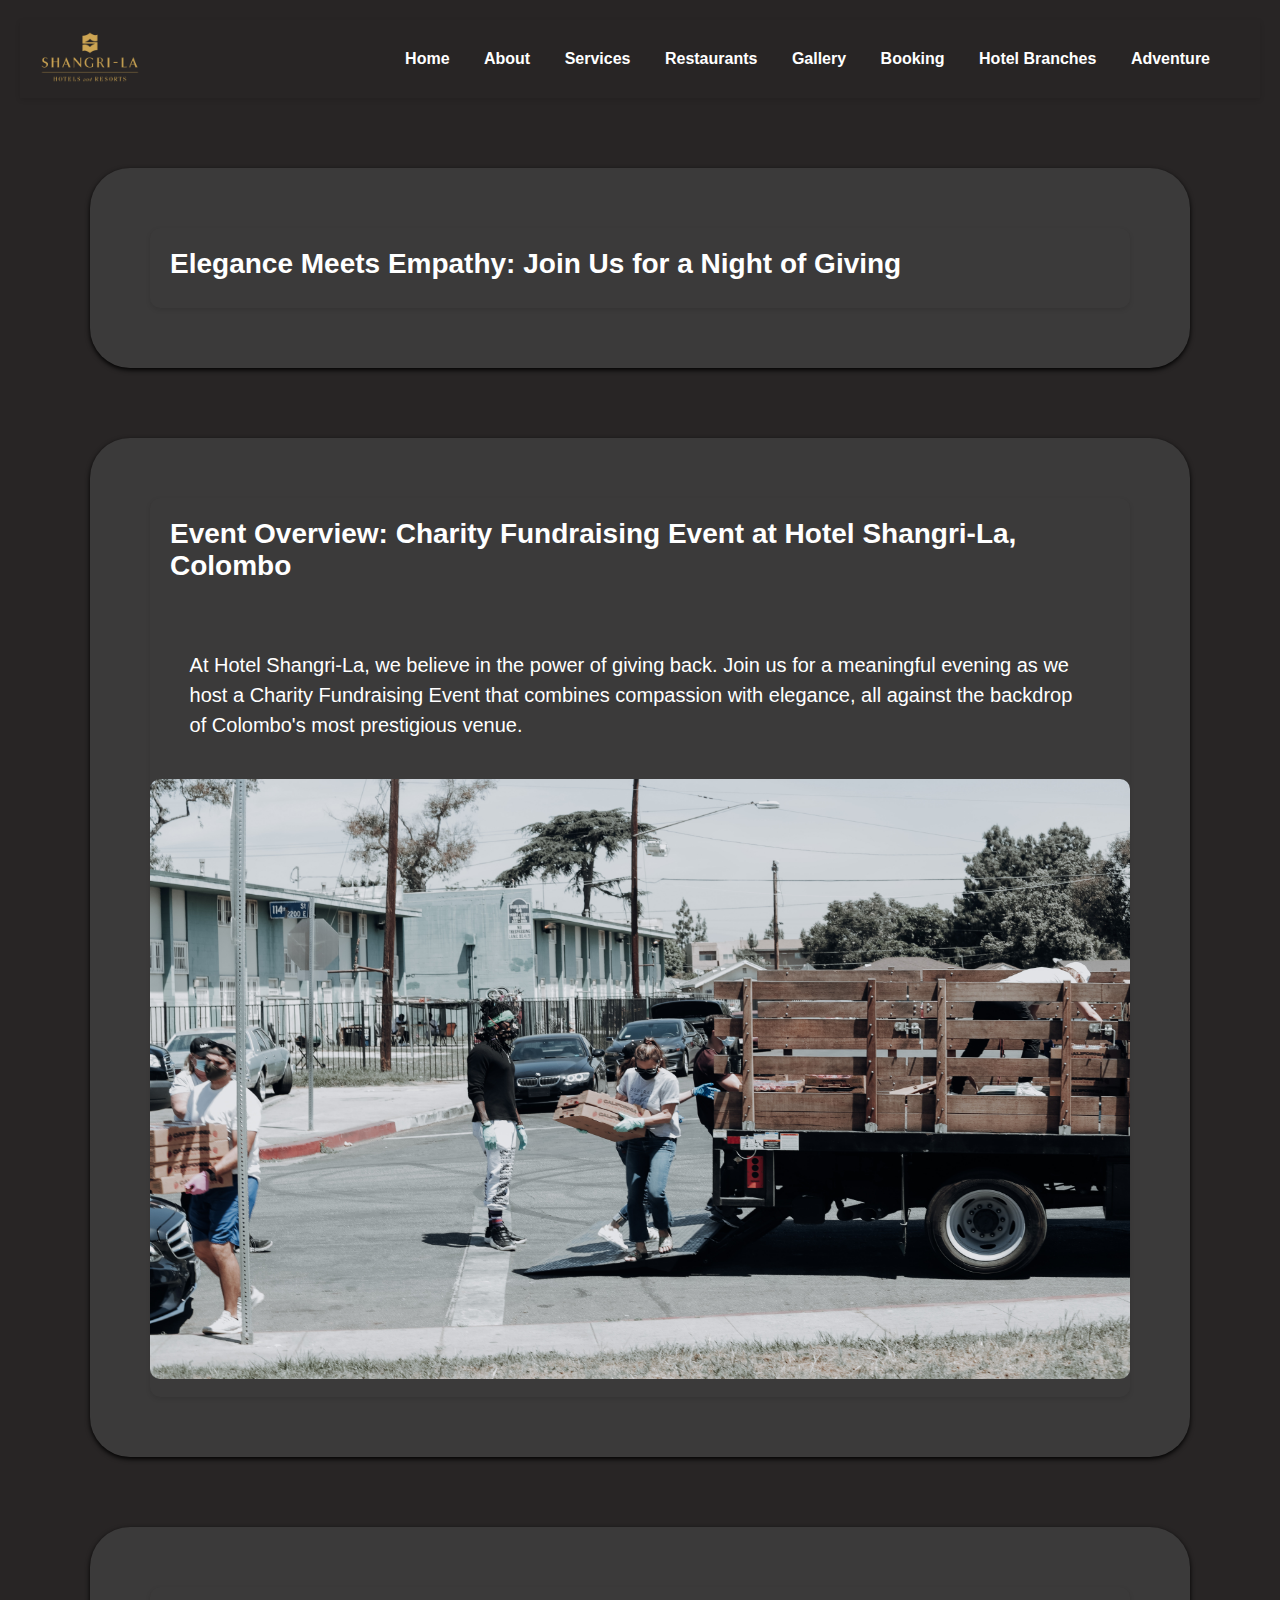
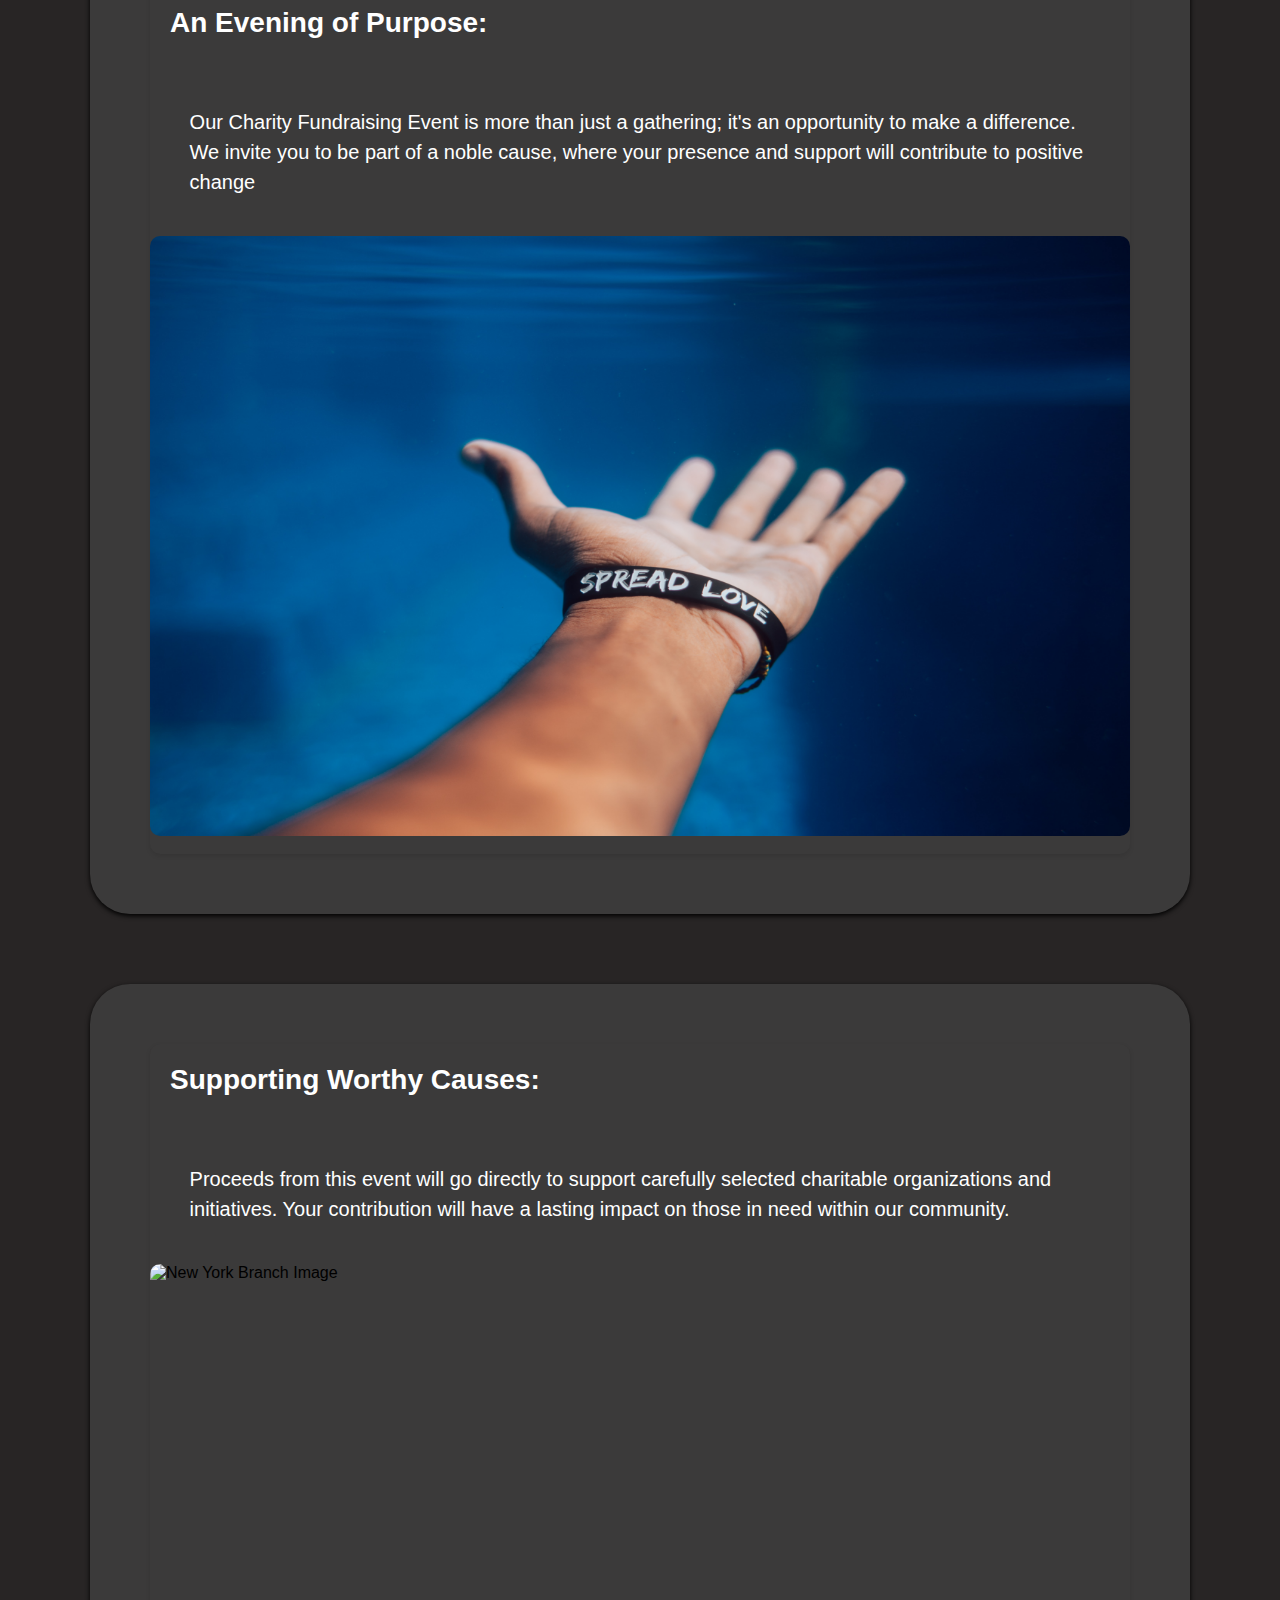
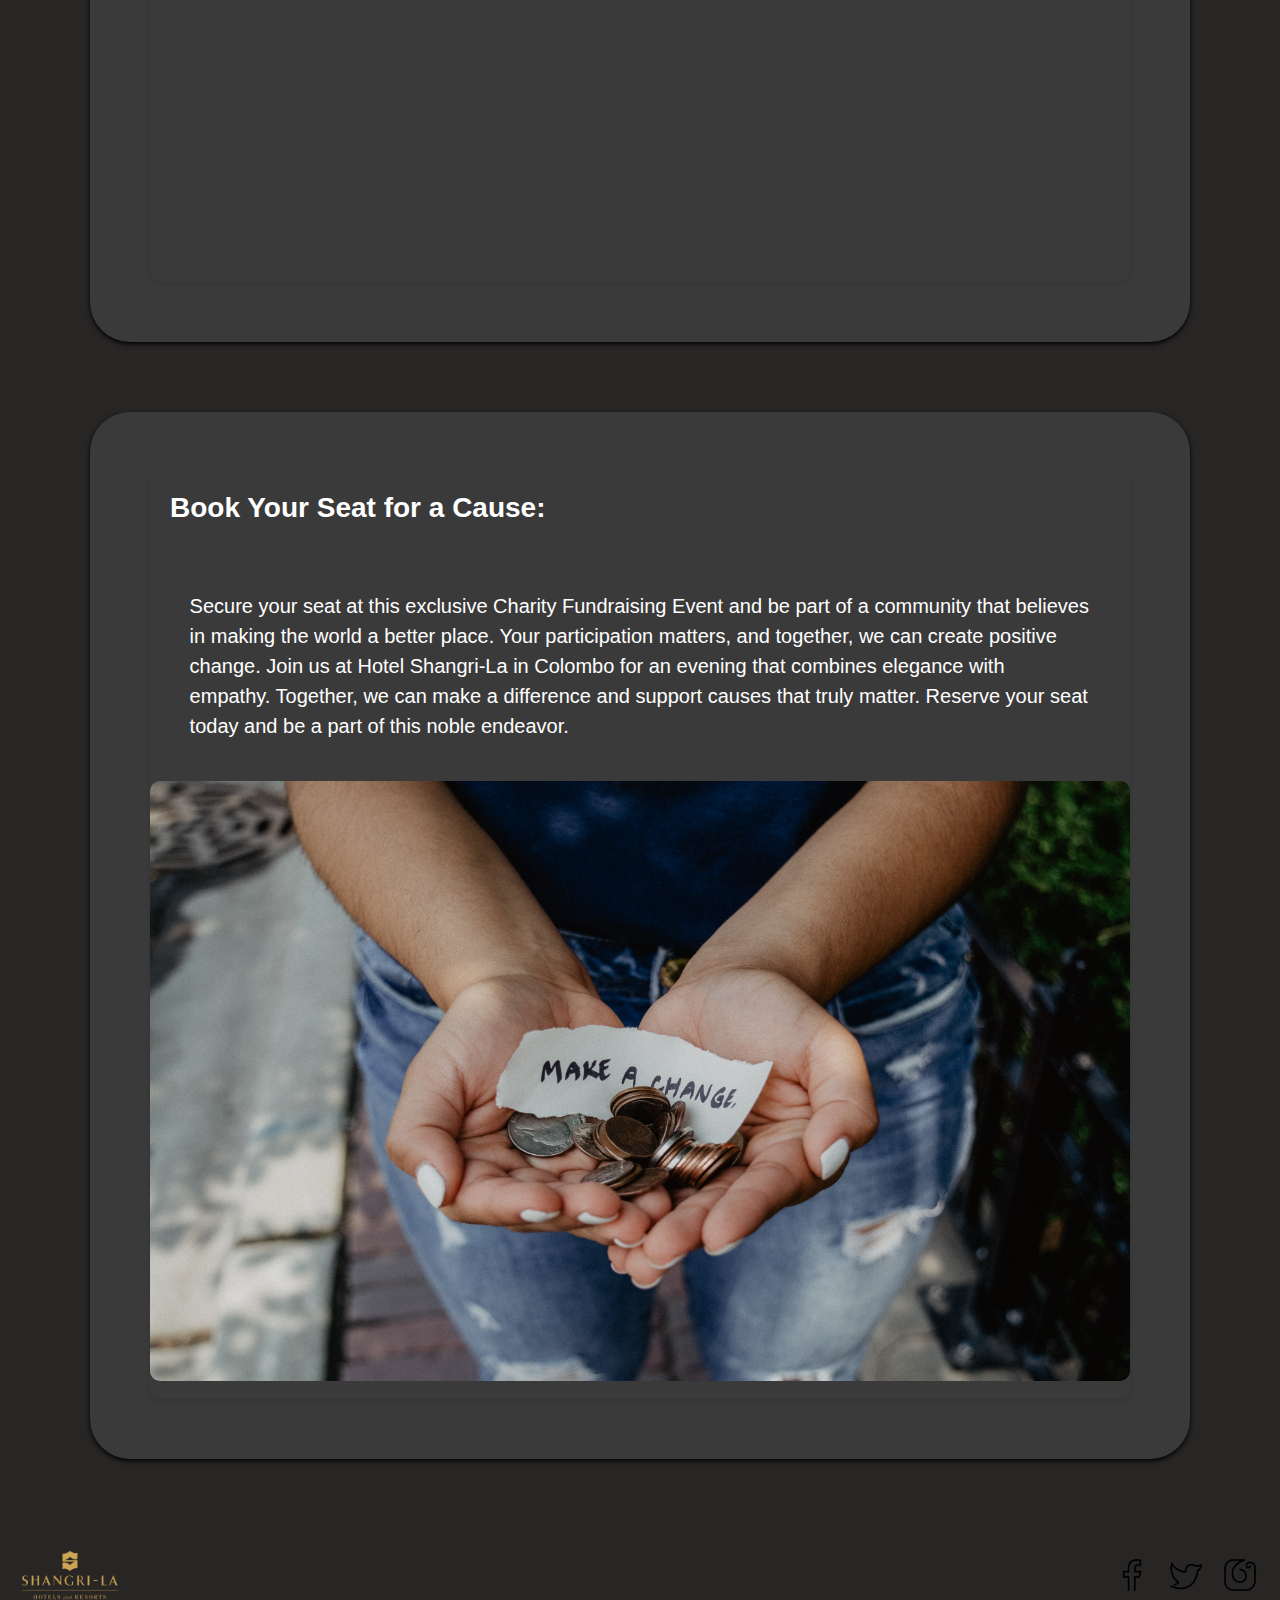
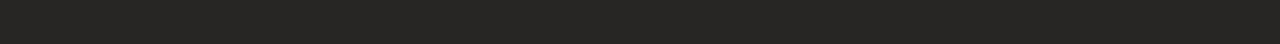
==== Event2.html @ b3d0e27a "Add files via upload" ====
<!DOCTYPE html>
<html lang="en">
<head>
    <meta charset="UTF-8">
    <meta name="viewport" content="width=device-width, initial-scale=1.0">
    <title>Shangri-La Hotel</title>
    <link rel="apple-touch-icon" sizes="180x180" href="./apple-touch-icon.png">
    <link rel="icon" type="image/png" sizes="32x32" href="./favicon-32x32.png">
    <link rel="icon" type="image/png" sizes="16x16" href="./favicon-16x16.png">
    <link rel="manifest" href="./site.webmanifest">
    <meta name="msapplication-TileColor" content="#da532c">
    <meta name="theme-color" content="#ffffff">
    <link rel="stylesheet" href="Event2.css"> <!-- You can create a separate CSS file for styling -->
</head>
<body>
    
    <input type="checkbox" id="menu-toggle" class="menu-toggle">
    <header>
        <div class="logo">
            <img src="pngwing.com.png" alt="Logo">
        </div>
        <label for="menu-toggle" class="menu-icon"><img  width="50%" src="134216_menu_lines_hamburger_icon (2).png"> </label>
        <nav>
            <ul class="nav-links">
                <li><a href="index.html">Home</a></li>
                <li><a href="about.html">About</a></li>
                <li><a href="services.html">Services</a></li>
                <li><a href="restaurants.html">Restaurants</a></li>
                <li><a href="gallery.html">Gallery</a></li>
                <li><a href="booking.html">Booking</a></li>
                <li><a href="branches.html">Hotel Branches</a></li>
                <li><a href="adventure.html">Adventure</a></li>
            </ul>
        </nav>
    </header>
<section class="events">
        <div class="event">
            <h2>Elegance Meets Empathy: Join Us for a Night of Giving</h2></br>
        </div>
</section>


<section class="events">
    <div class="event">
        <h2>Event Overview: Charity Fundraising Event at Hotel Shangri-La, Colombo</h2></br>
        <p>
            At Hotel Shangri-La, we believe in the power of giving back. Join us for a meaningful evening as we host a Charity Fundraising Event that combines compassion with elegance, all against the backdrop of Colombo's most prestigious venue.            

        </p><img align="center" src="joel-muniz-BErJJL_KsjA-unsplash.jpg" alt="New York Branch Image"></br>
        
        
    </div>
</section>

<section class="events">
    <div class="event">
        <h2>An Evening of Purpose:</h2></br>
        <p>
            Our Charity Fundraising Event is more than just a gathering; it's an opportunity to make a difference. We invite you to be part of a noble cause, where your presence and support will contribute to positive change            
        </p><img align="center" src="marcos-paulo-prado-83JZupwXfhU-unsplash.jpg" alt="New York Branch Image"></br>
        
        
    </div>
</section>

<section class="events">
    <div class="event">
        <h2>Supporting Worthy Causes:</h2></br>
        <p>
            Proceeds from this event will go directly to support carefully selected charitable organizations and initiatives. Your contribution will have a lasting impact on those in need within our community.            

        </p><img align="center" src="tim-marshall-cAtzHUz7Z8g-unsplash.jpg" alt="New York Branch Image"></br>
        
        
    </div>

</section>

   
<section class="events">
    <div class="event">
        <h2>Book Your Seat for a Cause:</h2></br>
        <p>
            Secure your seat at this exclusive Charity Fundraising Event and be part of a community that believes in making the world a better place. Your participation matters, and together, we can create positive change.
            Join us at Hotel Shangri-La in Colombo for an evening that combines elegance with empathy. Together, we can make a difference and support causes that truly matter. Reserve your seat today and be a part of this noble endeavor.
            

        </p><img align="center" src="katt-yukawa-K0E6E0a0R3A-unsplash.jpg" alt="New York Branch Image"></br>
        
        
    </div>

       




  </section>
  </section>



















    <footer>
        <div class="footer-content">
            <div class="footer-logo">
                <img src="pngwing.com.png" alt="Your Logo">
            </div>
            <div class="footer-social">
                <a href="#"><img width="40px" height="40px"src="Facebook.png" alt="Facebook"></a>
                <a href="#"><img width="40px" height="40px"src="Twitter.png" alt="Twitter"></a>
                <a href="#"><img width="40px" height="40px"src="Instagram.png" alt="Instagram"></a>
            </div>
        </div>   
        
    </footer>


    <script>
        // JavaScript for mobile menu toggle
        document.querySelector(".menu-icon").addEventListener("click", function() {
            const navLinks = document.querySelector(".nav-links");
            navLinks.classList.toggle("active");
        });
    </script>
---- Event2.css ----
html {

    scroll-behavior:smooth;
  }html {

    scroll-behavior:smooth;
  }

  body, h1, h2, p, ul, li {
    margin: 20px;
    padding: 0;
    font-family: "Arial", sans-serif;
    
}

/* Set a background color for the entire page */
body {
    background-color: hsl(0, 4%, 15%);
}

/* Style the header */
header {
    display: flex;
    justify-content: space-between;
    align-items: center;
    background-color: hsl(0, 4%, 15%);
    padding: 10px 20px; /* Increased padding for better spacing */
    box-shadow: 0px 2px 5px rgba(0, 0, 0, 0.1); /* Adjusted box shadow */
    
}

.logo img {
    max-width: 100px;
    height: auto;
}

nav ul {
    list-style: none;
}

nav ul li {
    display: inline;
    margin-right: 10px;
}

nav ul li:last-child {
    margin-right: 10px;
}

nav a {
    text-decoration: none;
    color: #ffffff;
    font-weight: bold;
    transition: color 0.3s;
}
#menu-toggle{
  position:absolute;
  top: -100px;
}
.menu-icon{
  display: none;
  position:relative;
  right: 3%;
  top: 25%;
  transform: translate(-50%);
}
nav a:hover {
    color: #ff6600;
}



.eventes {
    padding: 60px;
    background-color: hsl(0, 1%, 23%);
    margin: 70px;
    box-shadow: 0px 2px 5px rgb(0, 0, 0);
    border-radius: 40px;
    align-items: center;
}



.event {
    display: flex; /* Use flexbox to arrange items horizontally */
    flex-direction: column; /* Stack items vertically within each event */
    background-color: hsl(0, 1%, 23%);
    align-items: auto;
    border-radius: 10px;
    box-shadow: 0px 2px 5px rgba(0, 0, 0, 0.1);
    
}

.event h2 {
    font-size: 28px;
    font-weight: bold;
    margin-bottom: 10px;
    color: #ffffff;
}

.event p {
    font-size: 20px;
    line-height: 1.5;
    margin-bottom: 20px;
    color: #ffffff;
    padding: 2%;
}

.event img {
    max-width: 1800px; /* Adjust image width as needed */
    height: 600px;
    border-radius: 10px;
    
    
}

footer {
    text-align: center;
    background-color: hsl(0, 4%, 15%);
    padding: 20px 0;
    color: #fff;
    font-size: 14px;
}

.footer-content {
    display: flex;
    justify-content: space-between;
    align-items: center;
    max-width: 1800px;
    margin: 0 auto;
}

.footer-logo img {
    max-width: 100px;
    height: auto;
}

.footer-social a {
    margin-left: 10px;
    max-width: 100px;
    height: auto;
    size: 10%;
}

@media (max-width: 768px) {
    .content {
        flex-direction: column; /* Display items as a column */
    }

    .content-item {
        flex-basis: 100%; /* Take up the full width */
        margin-right: 0; /* Remove right margin */
    }

    .menu-icon {
        display: block; /* Show the hamburger icon on smaller screens */
        cursor: pointer;
        font-size: 24px;
        margin-left: auto; /* Adjusted margin for spacing */
        color: #fff; /* Set the color for the hamburger icon */
        
    }

    .nav-links {
        list-style: none;
        display: none;
        flex-direction: column;
        background-color: hsl(0, 4%, 15%);
        position: absolute;
        top: 60px;
        right: 0; /* Adjusted to align with the right edge of the header */
        text-align: center;
        z-index: 1;
        width: 100%;
        padding: 20px 0; /* Added padding for better spacing */
    }

    .nav-links.active {
        display: flex;
    }

    .nav-links li {
        margin: 10px 0;
    }

    .nav-links a {
        color: #fff;
        text-decoration: none;
        font-weight: bold;
        transition: color 0.3s;
    }

    .nav-links a:  {
        color: #ff6600;
    }
}


.events {
    padding: 60px;
    background-color: hsl(0, 1%, 23%);
    margin: 70px;
    box-shadow: 0px 2px 5px rgb(0, 0, 0);
    border-radius: 40px;
    align-items: center;
    
}




.event {
    display: flex; /* Use flexbox to arrange items horizontally */
    flex-direction: column; /* Stack items vertically within each event */
    background-color: hsl(0, 1%, 23%);
    align-items: auto;
    border-radius: 10px;
    box-shadow: 0px 2px 5px rgba(0, 0, 0, 0.1);
    
}

.event h2 {
    font-size: 28px;
    font-weight: bold;
    margin-bottom: 10px;
    color: #ffffff;
}

.event p {
    font-size: 20px;
    line-height: 1.5;
    margin-bottom: 20px;
    color: #ffffff;
    padding: 2%;
}

.event img {
    max-width: 1800px; /* Adjust image width as needed */
    height: 600px;
    border-radius: 10px;
    
    
}
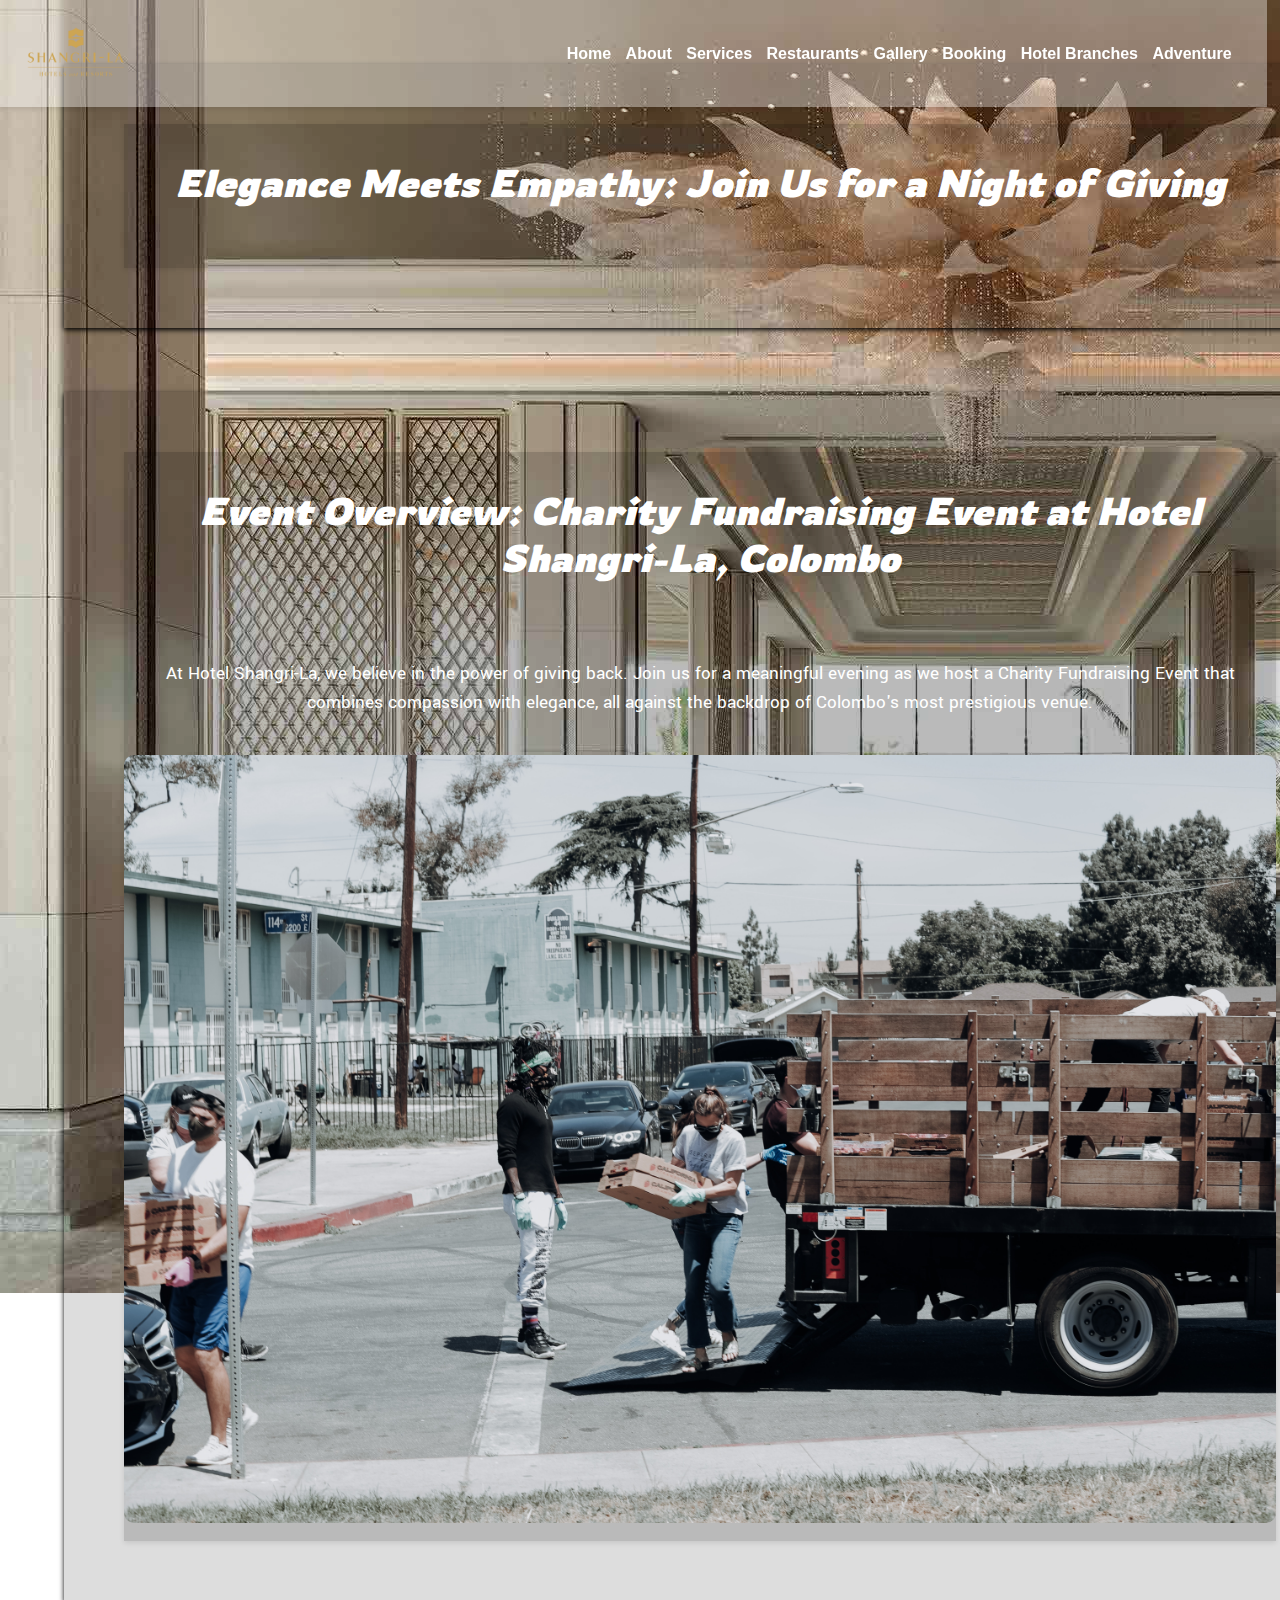
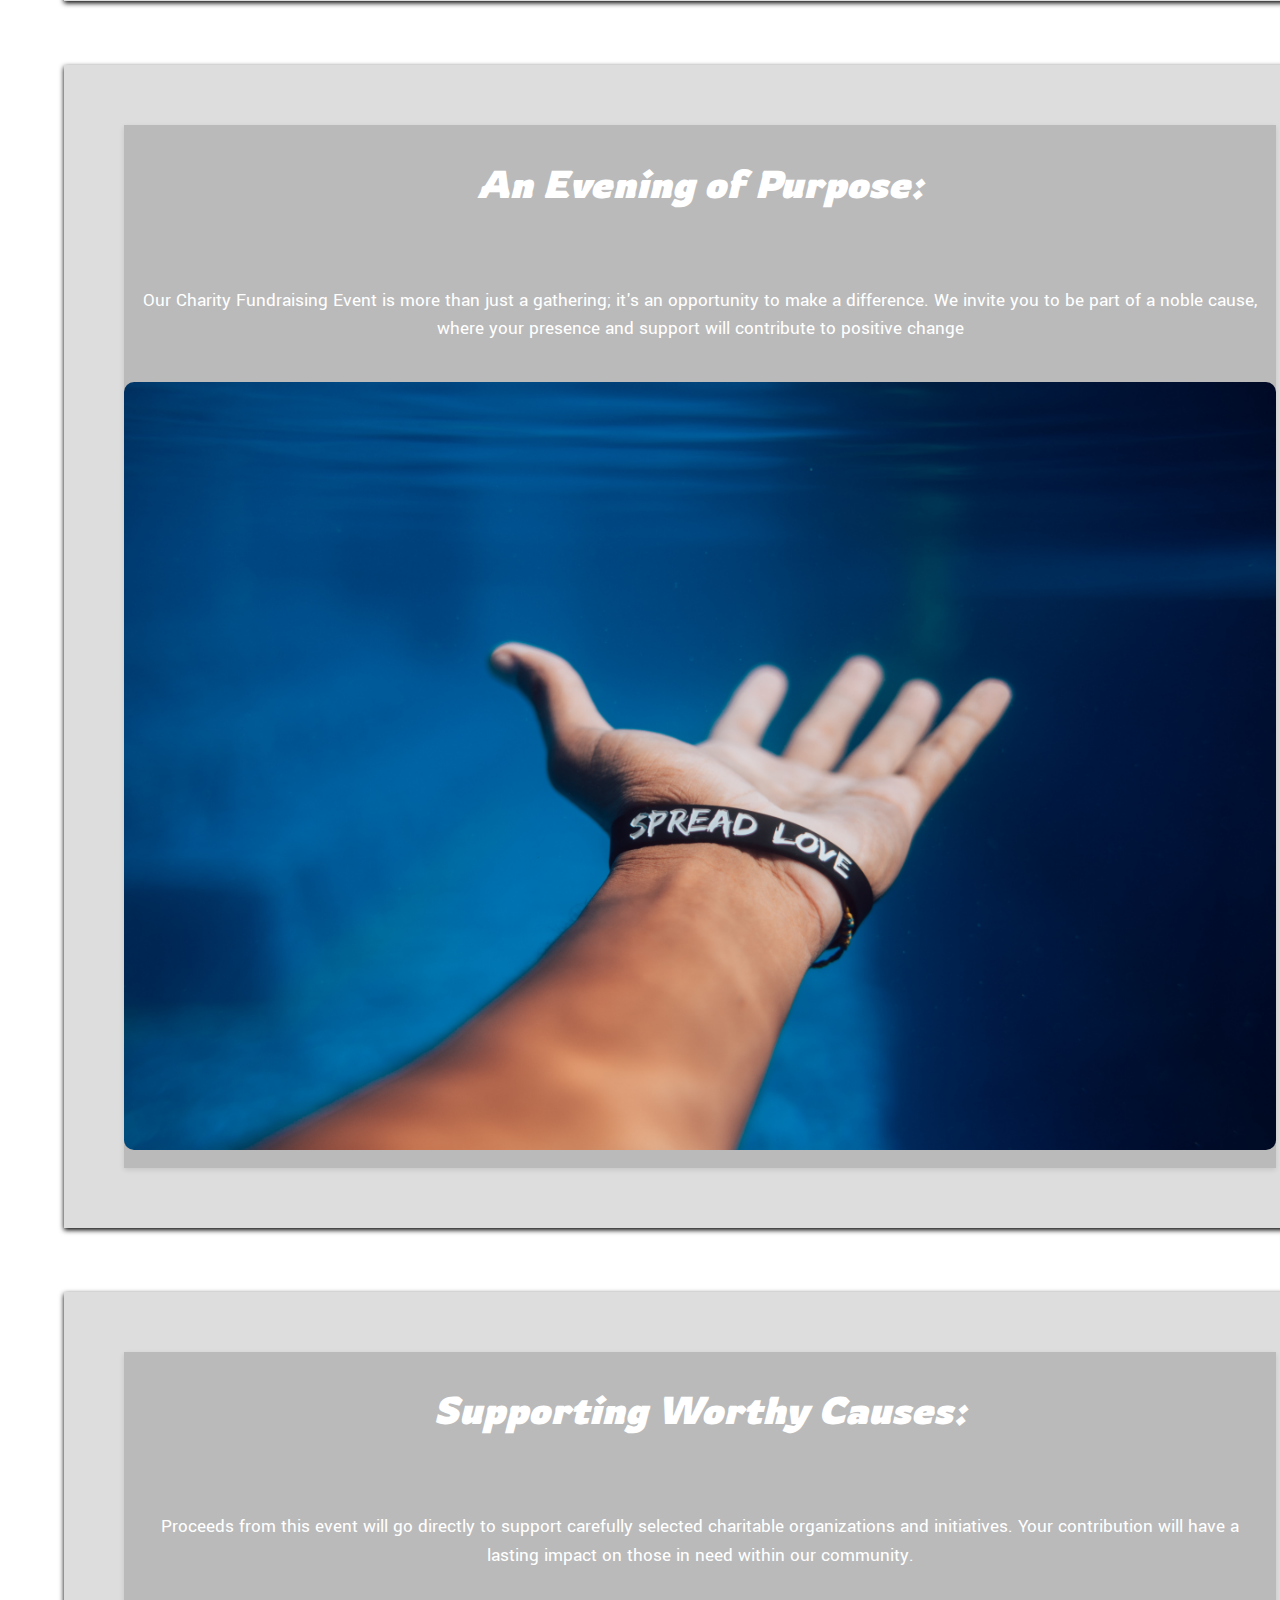
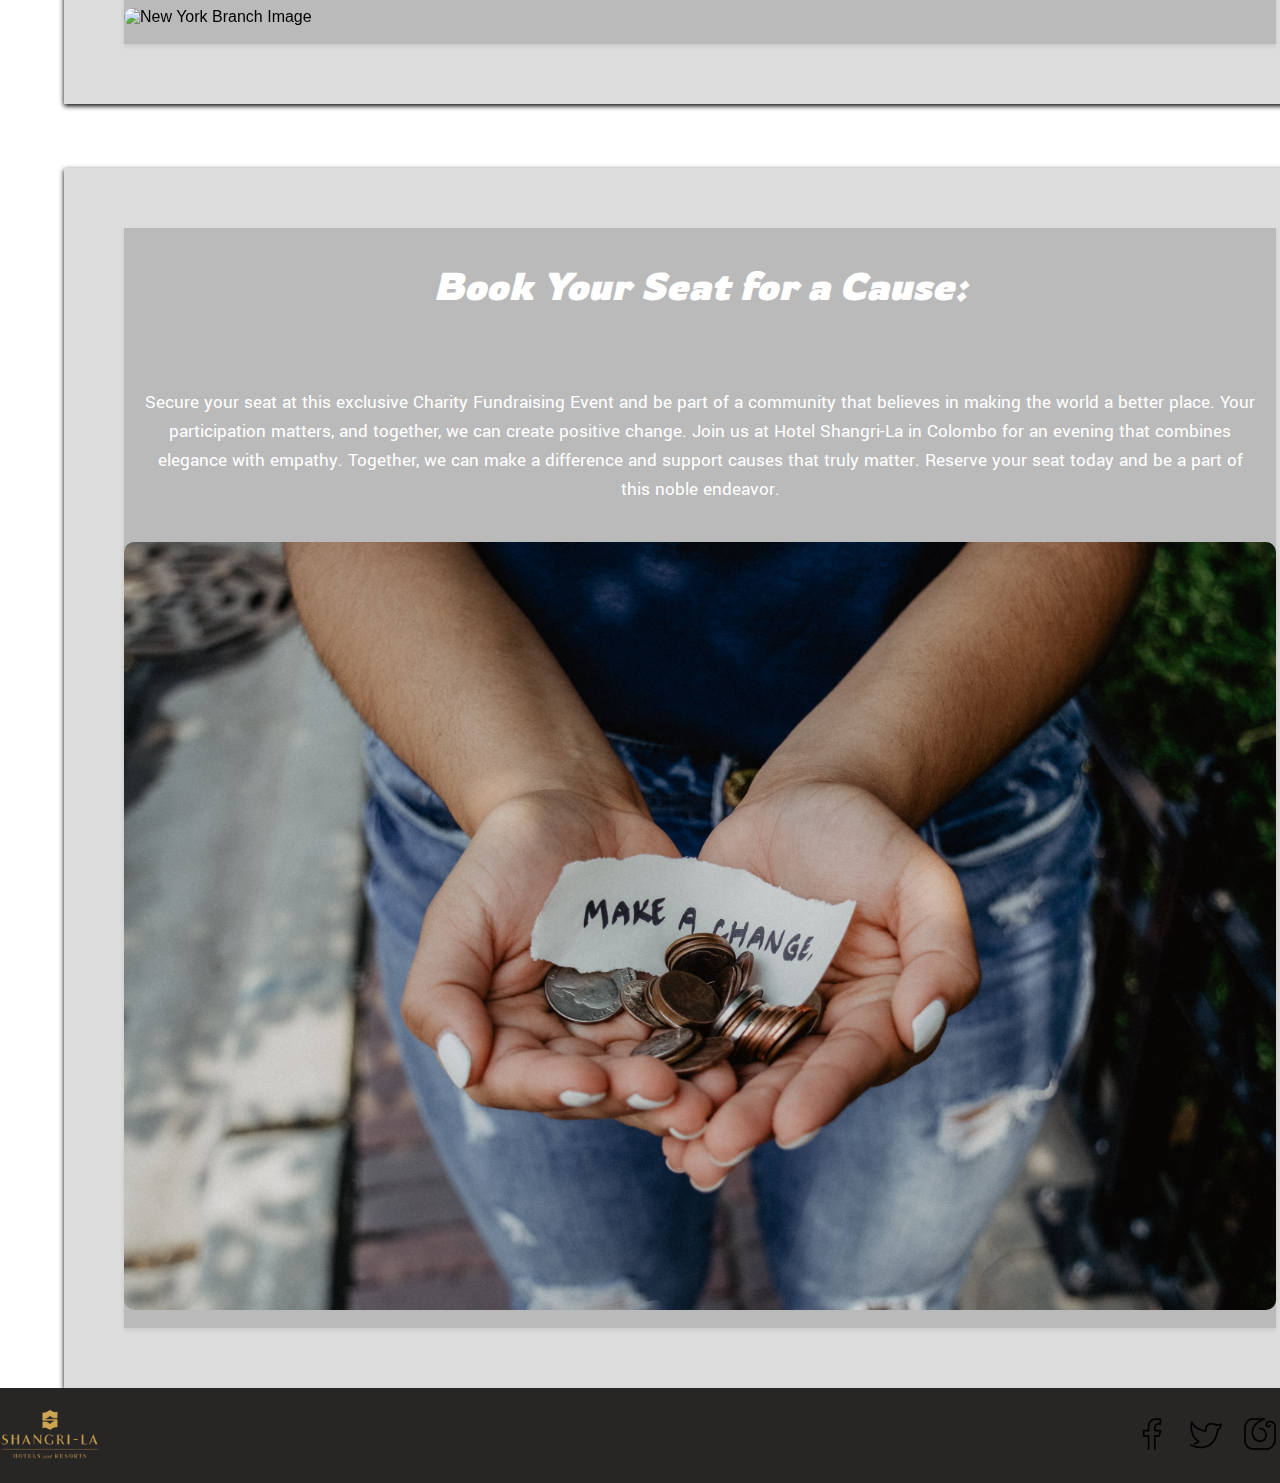
==== commit 50603e79: "Update Event2.html" ====
--- a/Event2.html
+++ b/Event2.html
@@ -10,7 +10,7 @@
     <link rel="manifest" href="./site.webmanifest">
     <meta name="msapplication-TileColor" content="#da532c">
     <meta name="theme-color" content="#ffffff">
-    <link rel="stylesheet" href="Event2.css"> <!-- You can create a separate CSS file for styling -->
+    <link rel="stylesheet" href="Event1.css"> <!-- You can create a separate CSS file for styling -->
 </head>
 <body>
     
@@ -137,4 +137,4 @@
             const navLinks = document.querySelector(".nav-links");
             navLinks.classList.toggle("active");
         });
-    </script>+    </script>
--- a/Event1.css
+++ b/Event1.css
@@ -0,0 +1,261 @@
+@import url('https://fonts.googleapis.com/css2?family=Rowdies&family=Yantramanav&display=swap');
+html {
+
+    scroll-behavior:smooth;
+  }
+
+  body, h1, h2, p, ul, li {
+    margin: 0;
+    padding: 0;
+    font-family: "Arial", sans-serif;
+    
+}
+
+/* Set a background color for the entire page */
+body {
+    background-image: url(evntback.jpg);
+    background-repeat: no-repeat;
+    background-attachment: fixed;
+    overflow-x: hidden;
+
+}
+
+/* Style the header */
+header {
+    display: flex;
+    justify-content: space-between;
+    align-items: center;
+    background-color: #ffffff5f;
+    background-attachment: fixed;
+    padding: 2%; /* Increased padding for better spacing */
+    box-shadow: 0px 2px 5px rgba(0, 0, 0, 0.1); /* Adjusted box shadow */
+    position: fixed;
+    width: 95%;
+    top: 0;
+    
+}
+
+.logo img {
+    max-width: 100px;
+    height: auto;
+}
+
+nav ul {
+    list-style: none;
+}
+
+nav ul li {
+    display: inline;
+    margin-right: 10px;
+}
+
+nav ul li:last-child {
+    margin-right: 10px;
+}
+
+nav a {
+    text-decoration: none;
+    color: #ffffff;
+    font-weight: bold;
+    transition: ease 1s;
+}
+#menu-toggle{
+  position:absolute;
+  top: -100px;
+}
+.menu-icon{
+  display: none;
+  position:relative;
+  right: 3%;
+  top: 25%;
+  transform: translate(-50%);
+}
+nav a:hover {
+    color: #ff6600;
+    font-size: 2vw;
+    transition: 1s ease-in;
+}
+
+
+
+.events {
+    padding: 60px;
+    width: 90%;
+    background-color: hsla(0, 0%, 0%, 0.133);
+    margin-left: 5%;
+    margin-right: 5%;
+    box-shadow: 0px 2px 5px rgb(0, 0, 0);
+    align-items: center;
+    margin-top: 5%;
+}
+
+
+
+.event {
+    display: flex; /* Use flexbox to arrange items horizontally */
+    flex-direction: column; /* Stack items vertically within each event */
+    background-color: hsla(0, 0%, 0%, 0.158);
+    align-items: auto;
+    box-shadow: 0px 2px 5px rgba(0, 0, 0, 0.1);
+    
+}
+
+.event h2 {
+    font-size: 3vw;
+    font-weight: bold;
+    margin-bottom: 10px;
+    color: #ffffff;
+    padding: 3%;
+    font-family: Rowdies;
+    text-align: center;
+    font-style: italic;
+}
+
+.event p {
+    font-size: 1.5vw;
+    line-height: 1.5;
+    margin-bottom: 20px;
+    color: #ffffff;
+    padding: 1.5%;
+    text-align: center;
+    font-family: Yantramanav;
+}
+
+.event img {
+    width: 100%; /* Adjust image width as needed */
+    height: auto;
+    border-radius: 10px;
+    animation: picani 10s ease-in-out infinite ;   
+    z-index: 0; 
+}
+@keyframes picani {
+    from{
+opacity: 0%;
+    }
+    to{
+opacity: 100%;
+
+    }
+}
+footer {
+    text-align: center;
+    background-color: hsl(0, 4%, 15%);
+    padding: 20px 0;
+    color: #fff;
+    font-size: 14px;
+}
+
+.footer-content {
+    display: flex;
+    justify-content: space-between;
+    align-items: center;
+    max-width: 1800px;
+    margin: 0 auto;
+}
+
+.footer-logo img {
+    max-width: 100px;
+    height: auto;
+}
+
+.footer-social a {
+    margin-left: 10px;
+    max-width: 100px;
+    height: auto;
+    size: 10%;
+}
+
+@media (max-width: 768px) {
+    .content {
+        flex-direction: column; /* Display items as a column */
+    }
+
+    .content-item {
+        flex-basis: 100%; /* Take up the full width */
+        margin-right: 0; /* Remove right margin */
+    }
+
+    .menu-icon {
+        display: block; /* Show the hamburger icon on smaller screens */
+        cursor: pointer;
+        font-size: 24px;
+        margin-left: auto; /* Adjusted margin for spacing */
+        color: #fff; /* Set the color for the hamburger icon */
+        
+    }
+
+    .nav-links {
+        list-style: none;
+        display: none;
+        flex-direction: column;
+        background-color: hsl(0, 4%, 15%);
+        position: absolute;
+        top: 60px;
+        right: 0; /* Adjusted to align with the right edge of the header */
+        text-align: center;
+        z-index: 1;
+        width: 100%;
+        padding: 20px 0; /* Added padding for better spacing */
+    }
+
+    .nav-links.active {
+        display: flex;
+    }
+
+    .nav-links li {
+        margin: 10px 0;
+    }
+
+    .nav-links a {
+        color: #fff;
+        text-decoration: none;
+        font-weight: bold;
+        transition: color 0.3s;
+    }
+
+.events {
+    padding: 60px;
+    width: 100%;
+    background-color: hsl(0, 1%, 23%);
+    margin-left: 0;
+    margin-right: 0;
+    box-shadow: 0px 2px 5px rgb(0, 0, 0);
+    align-items: center;
+}
+
+
+
+
+.event {
+    display: flex; /* Use flexbox to arrange items horizontally */
+    flex-direction: column; /* Stack items vertically within each event */
+    background-color: hsl(0, 1%, 23%);
+    align-items: auto;
+    box-shadow: 0px 2px 5px rgba(0, 0, 0, 0.1);
+    width: 80%;
+    
+}
+
+.event h2 {
+    font-size: 28px;
+    font-weight: bold;
+    margin-bottom: 10px;
+    color: #ffffff;
+}
+
+.event p {
+    font-size: 20px;
+    line-height: 1.5;
+    margin-bottom: 20px;
+    color: #ffffff;
+    padding: 2%;
+}
+
+.event img {
+    max-width: 1800px; /* Adjust image width as needed */
+    height: 600px;
+    border-radius: 10px;
+    
+    
+}
+}
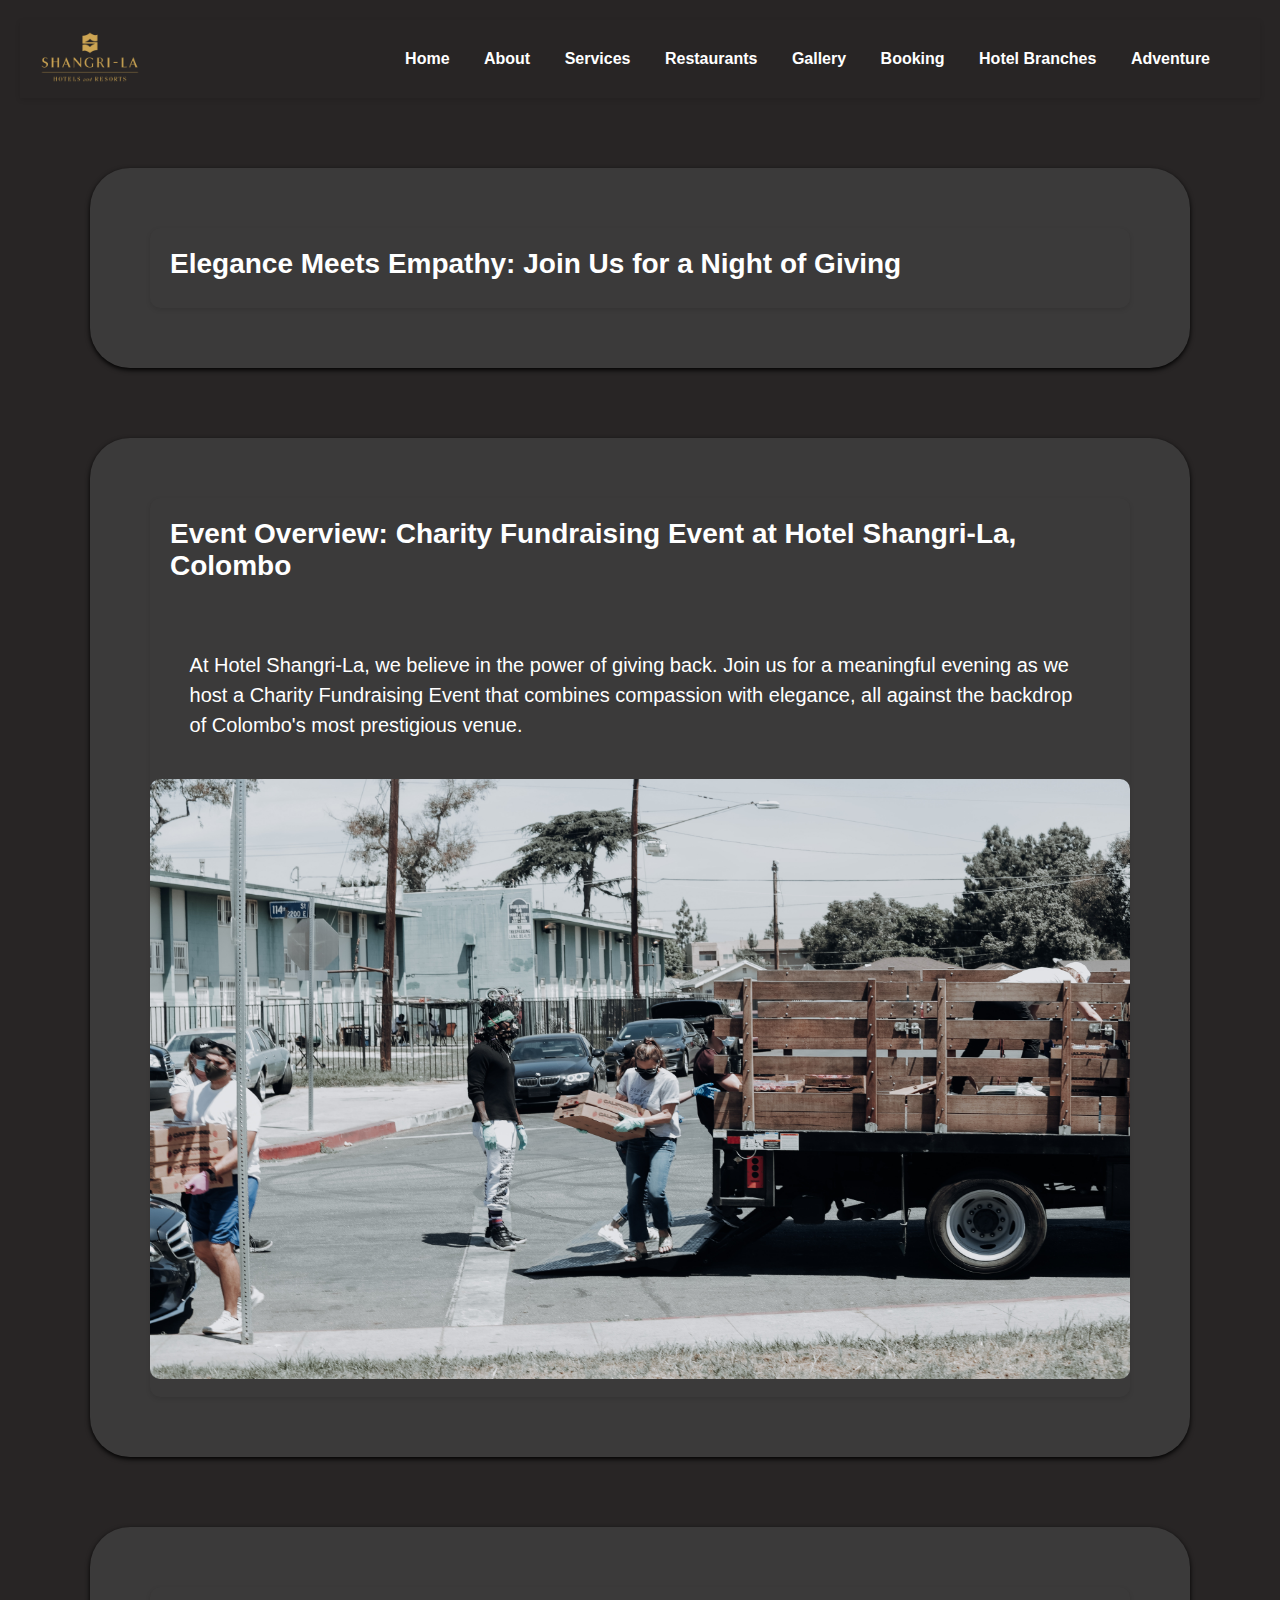
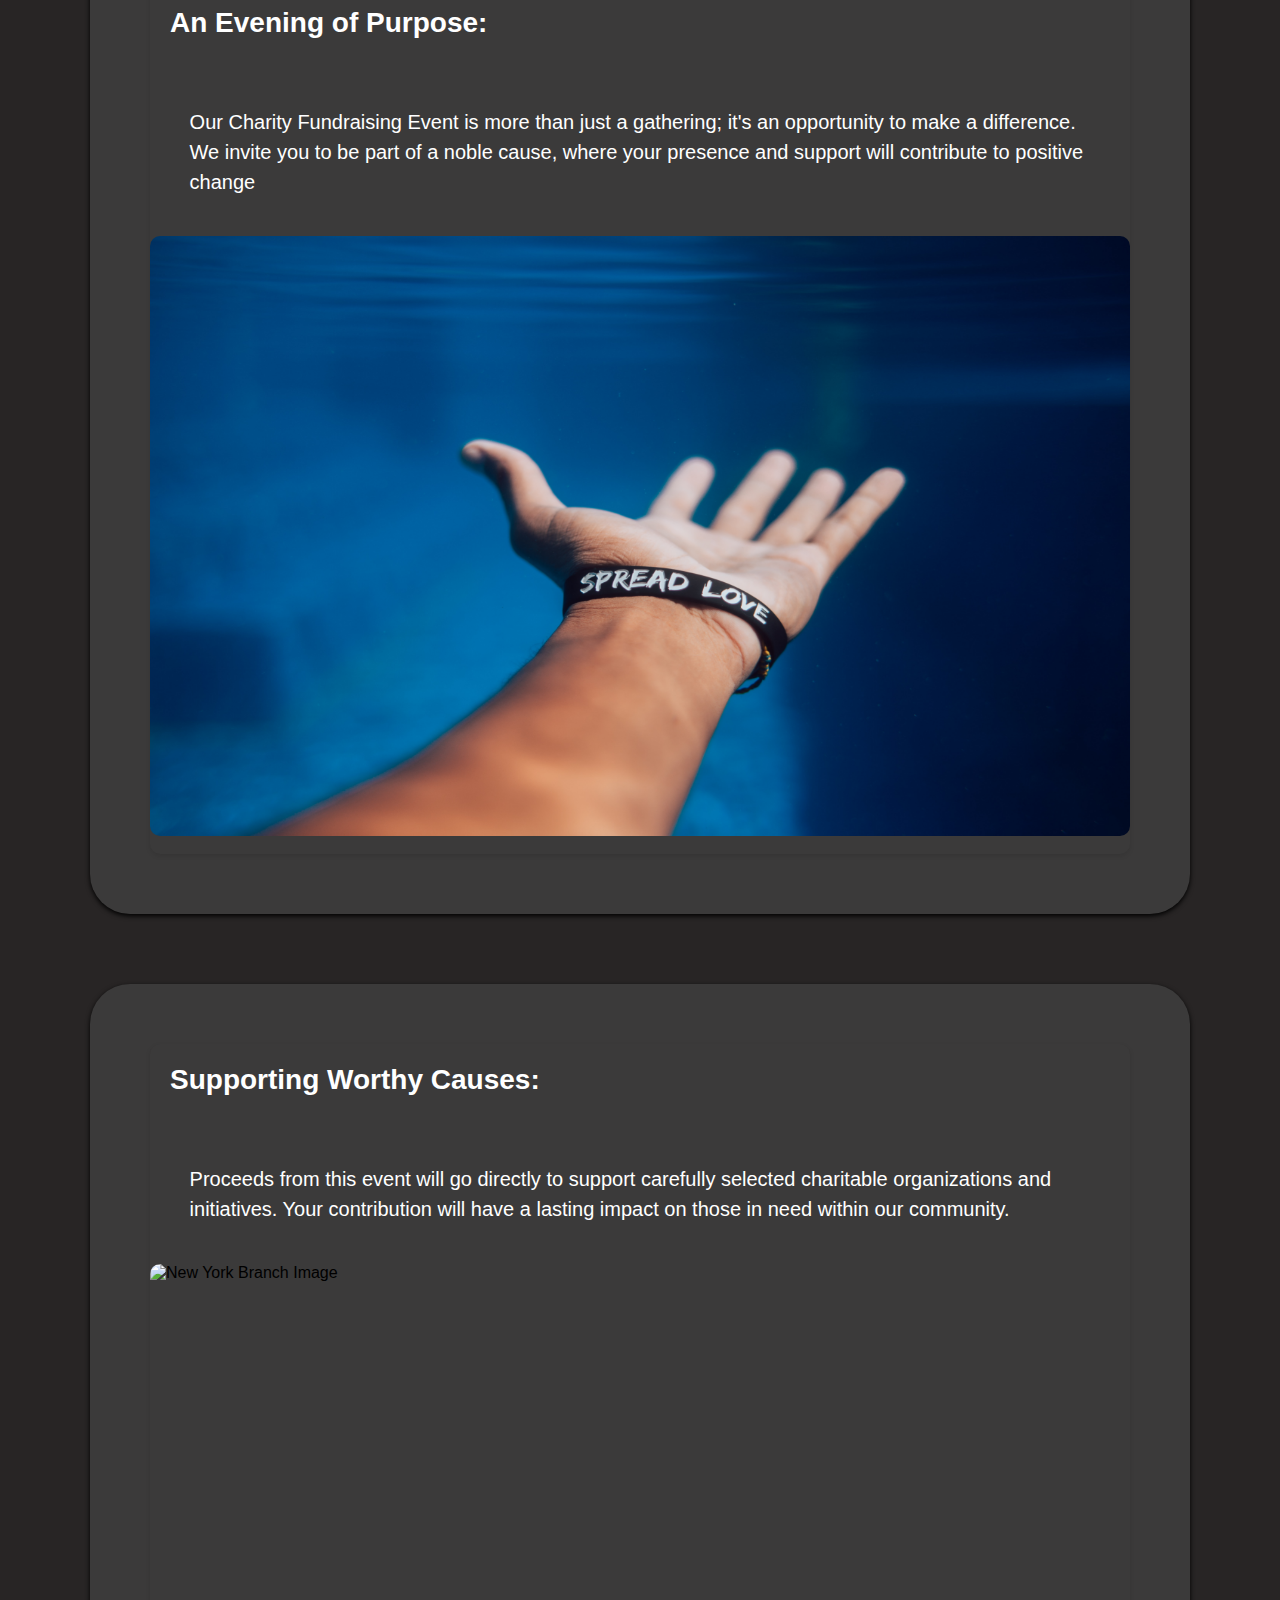
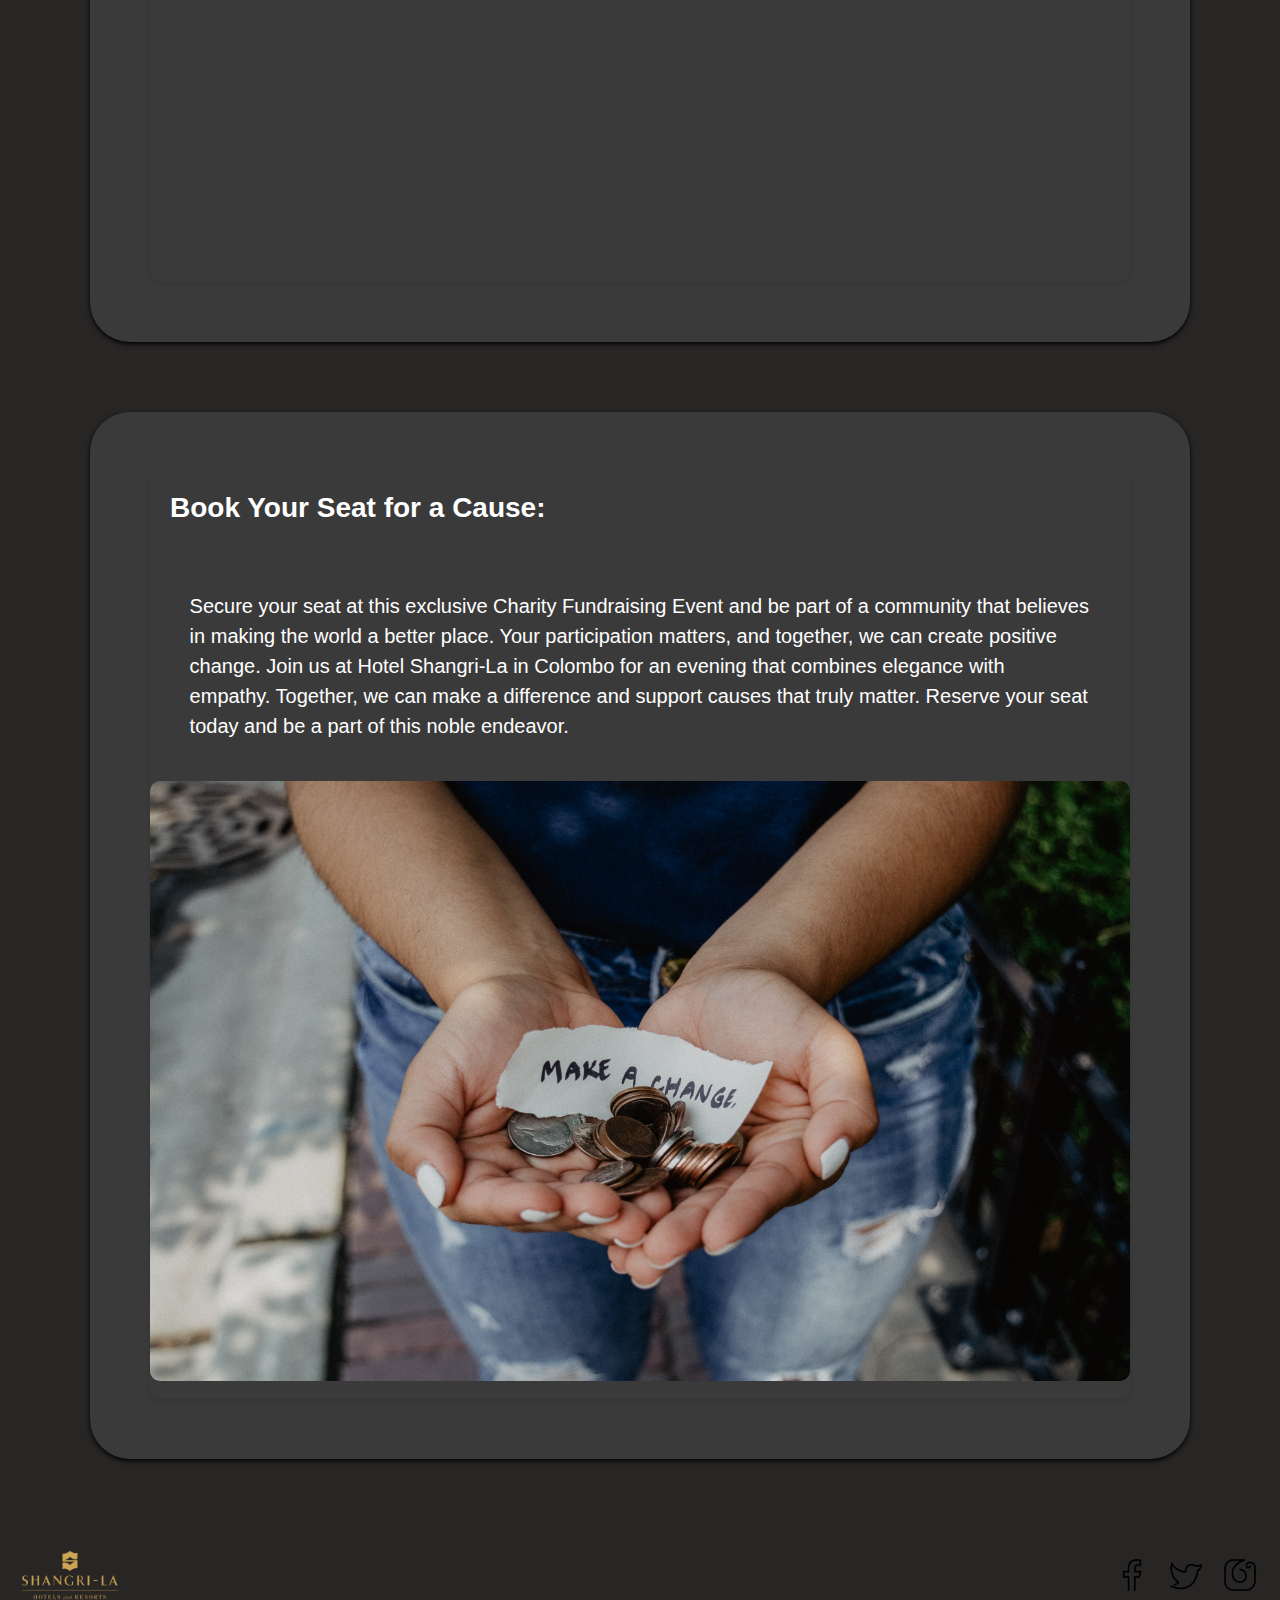
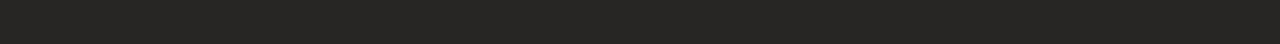
==== commit 24231948: "Update Event2.html" ====
--- a/Event2.html
+++ b/Event2.html
@@ -10,7 +10,7 @@
     <link rel="manifest" href="./site.webmanifest">
     <meta name="msapplication-TileColor" content="#da532c">
     <meta name="theme-color" content="#ffffff">
-    <link rel="stylesheet" href="Event1.css"> <!-- You can create a separate CSS file for styling -->
+    <link rel="stylesheet" href="Event2.css"> <!-- You can create a separate CSS file for styling -->
 </head>
 <body>
     
--- a/Event2.css
+++ b/Event2.css
@@ -0,0 +1,243 @@
+html {
+
+    scroll-behavior:smooth;
+  }html {
+
+    scroll-behavior:smooth;
+  }
+
+  body, h1, h2, p, ul, li {
+    margin: 20px;
+    padding: 0;
+    font-family: "Arial", sans-serif;
+    
+}
+
+/* Set a background color for the entire page */
+body {
+    background-color: hsl(0, 4%, 15%);
+}
+
+/* Style the header */
+header {
+    display: flex;
+    justify-content: space-between;
+    align-items: center;
+    background-color: hsl(0, 4%, 15%);
+    padding: 10px 20px; /* Increased padding for better spacing */
+    box-shadow: 0px 2px 5px rgba(0, 0, 0, 0.1); /* Adjusted box shadow */
+    
+}
+
+.logo img {
+    max-width: 100px;
+    height: auto;
+}
+
+nav ul {
+    list-style: none;
+}
+
+nav ul li {
+    display: inline;
+    margin-right: 10px;
+}
+
+nav ul li:last-child {
+    margin-right: 10px;
+}
+
+nav a {
+    text-decoration: none;
+    color: #ffffff;
+    font-weight: bold;
+    transition: color 0.3s;
+}
+#menu-toggle{
+  position:absolute;
+  top: -100px;
+}
+.menu-icon{
+  display: none;
+  position:relative;
+  right: 3%;
+  top: 25%;
+  transform: translate(-50%);
+}
+nav a:hover {
+    color: #ff6600;
+}
+
+
+
+.eventes {
+    padding: 60px;
+    background-color: hsl(0, 1%, 23%);
+    margin: 70px;
+    box-shadow: 0px 2px 5px rgb(0, 0, 0);
+    border-radius: 40px;
+    align-items: center;
+}
+
+
+
+.event {
+    display: flex; /* Use flexbox to arrange items horizontally */
+    flex-direction: column; /* Stack items vertically within each event */
+    background-color: hsl(0, 1%, 23%);
+    align-items: auto;
+    border-radius: 10px;
+    box-shadow: 0px 2px 5px rgba(0, 0, 0, 0.1);
+    
+}
+
+.event h2 {
+    font-size: 28px;
+    font-weight: bold;
+    margin-bottom: 10px;
+    color: #ffffff;
+}
+
+.event p {
+    font-size: 20px;
+    line-height: 1.5;
+    margin-bottom: 20px;
+    color: #ffffff;
+    padding: 2%;
+}
+
+.event img {
+    max-width: 1800px; /* Adjust image width as needed */
+    height: 600px;
+    border-radius: 10px;
+    
+    
+}
+
+footer {
+    text-align: center;
+    background-color: hsl(0, 4%, 15%);
+    padding: 20px 0;
+    color: #fff;
+    font-size: 14px;
+}
+
+.footer-content {
+    display: flex;
+    justify-content: space-between;
+    align-items: center;
+    max-width: 1800px;
+    margin: 0 auto;
+}
+
+.footer-logo img {
+    max-width: 100px;
+    height: auto;
+}
+
+.footer-social a {
+    margin-left: 10px;
+    max-width: 100px;
+    height: auto;
+    size: 10%;
+}
+
+@media (max-width: 768px) {
+    .content {
+        flex-direction: column; /* Display items as a column */
+    }
+
+    .content-item {
+        flex-basis: 100%; /* Take up the full width */
+        margin-right: 0; /* Remove right margin */
+    }
+
+    .menu-icon {
+        display: block; /* Show the hamburger icon on smaller screens */
+        cursor: pointer;
+        font-size: 24px;
+        margin-left: auto; /* Adjusted margin for spacing */
+        color: #fff; /* Set the color for the hamburger icon */
+        
+    }
+
+    .nav-links {
+        list-style: none;
+        display: none;
+        flex-direction: column;
+        background-color: hsl(0, 4%, 15%);
+        position: absolute;
+        top: 60px;
+        right: 0; /* Adjusted to align with the right edge of the header */
+        text-align: center;
+        z-index: 1;
+        width: 100%;
+        padding: 20px 0; /* Added padding for better spacing */
+    }
+
+    .nav-links.active {
+        display: flex;
+    }
+
+    .nav-links li {
+        margin: 10px 0;
+    }
+
+    .nav-links a {
+        color: #fff;
+        text-decoration: none;
+        font-weight: bold;
+        transition: color 0.3s;
+    }
+
+    .nav-links a:  {
+        color: #ff6600;
+    }
+}
+
+
+.events {
+    padding: 60px;
+    background-color: hsl(0, 1%, 23%);
+    margin: 70px;
+    box-shadow: 0px 2px 5px rgb(0, 0, 0);
+    border-radius: 40px;
+    align-items: center;
+    
+}
+
+
+
+
+.event {
+    display: flex; /* Use flexbox to arrange items horizontally */
+    flex-direction: column; /* Stack items vertically within each event */
+    background-color: hsl(0, 1%, 23%);
+    align-items: auto;
+    border-radius: 10px;
+    box-shadow: 0px 2px 5px rgba(0, 0, 0, 0.1);
+    
+}
+
+.event h2 {
+    font-size: 28px;
+    font-weight: bold;
+    margin-bottom: 10px;
+    color: #ffffff;
+}
+
+.event p {
+    font-size: 20px;
+    line-height: 1.5;
+    margin-bottom: 20px;
+    color: #ffffff;
+    padding: 2%;
+}
+
+.event img {
+    max-width: 1800px; /* Adjust image width as needed */
+    height: 600px;
+    border-radius: 10px;
+    
+    
+}
